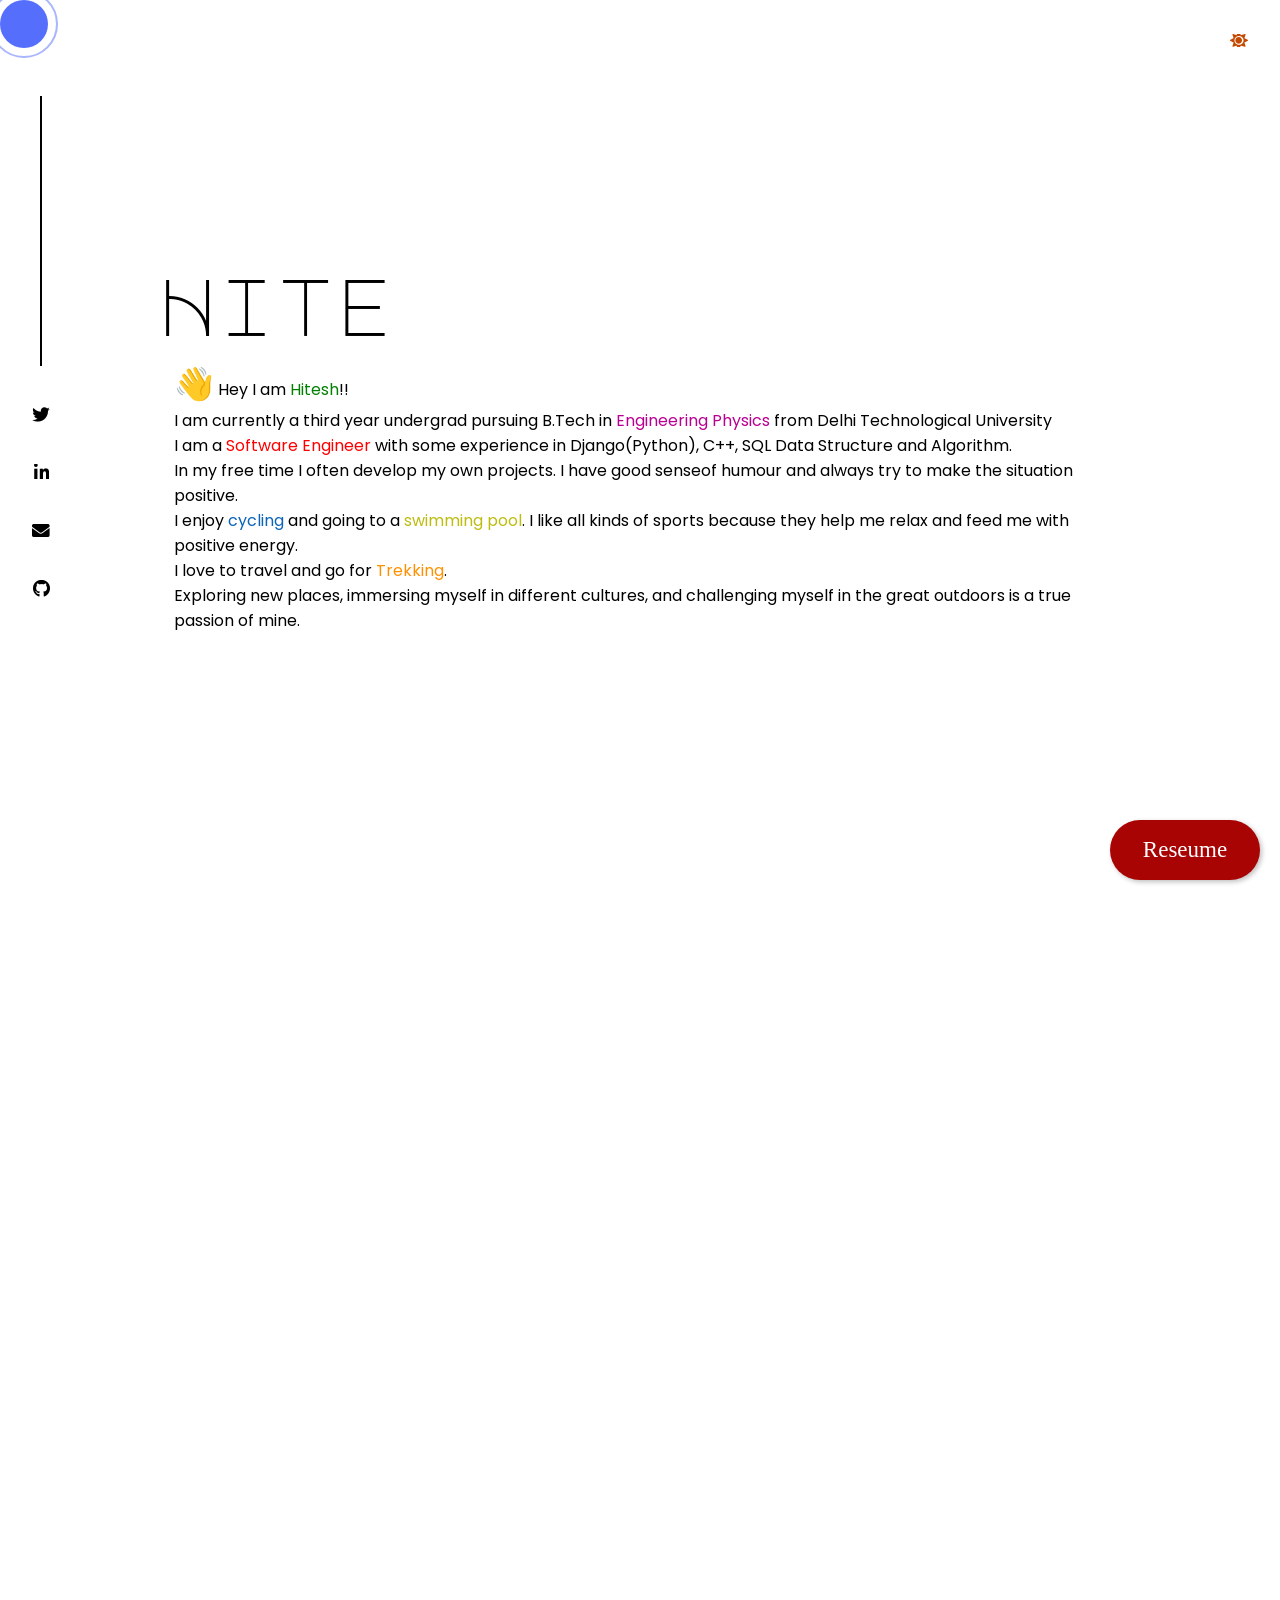
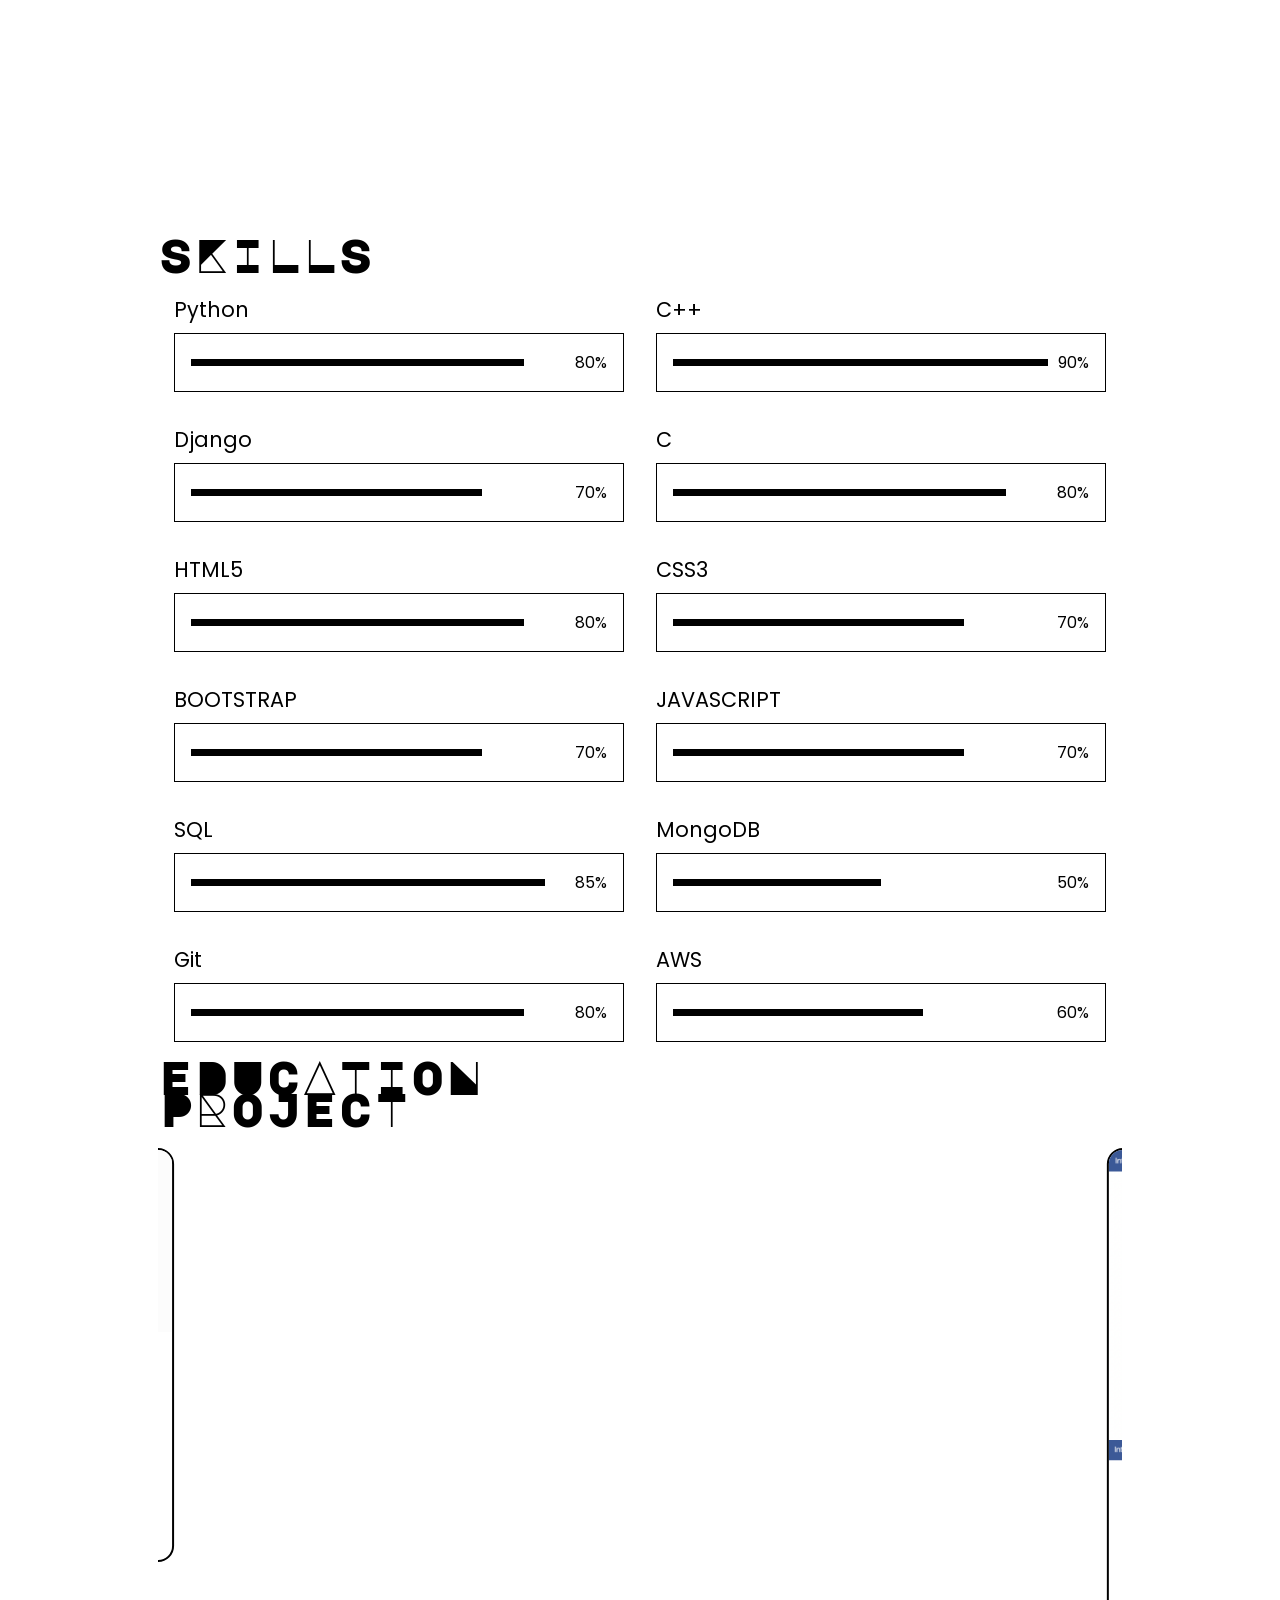
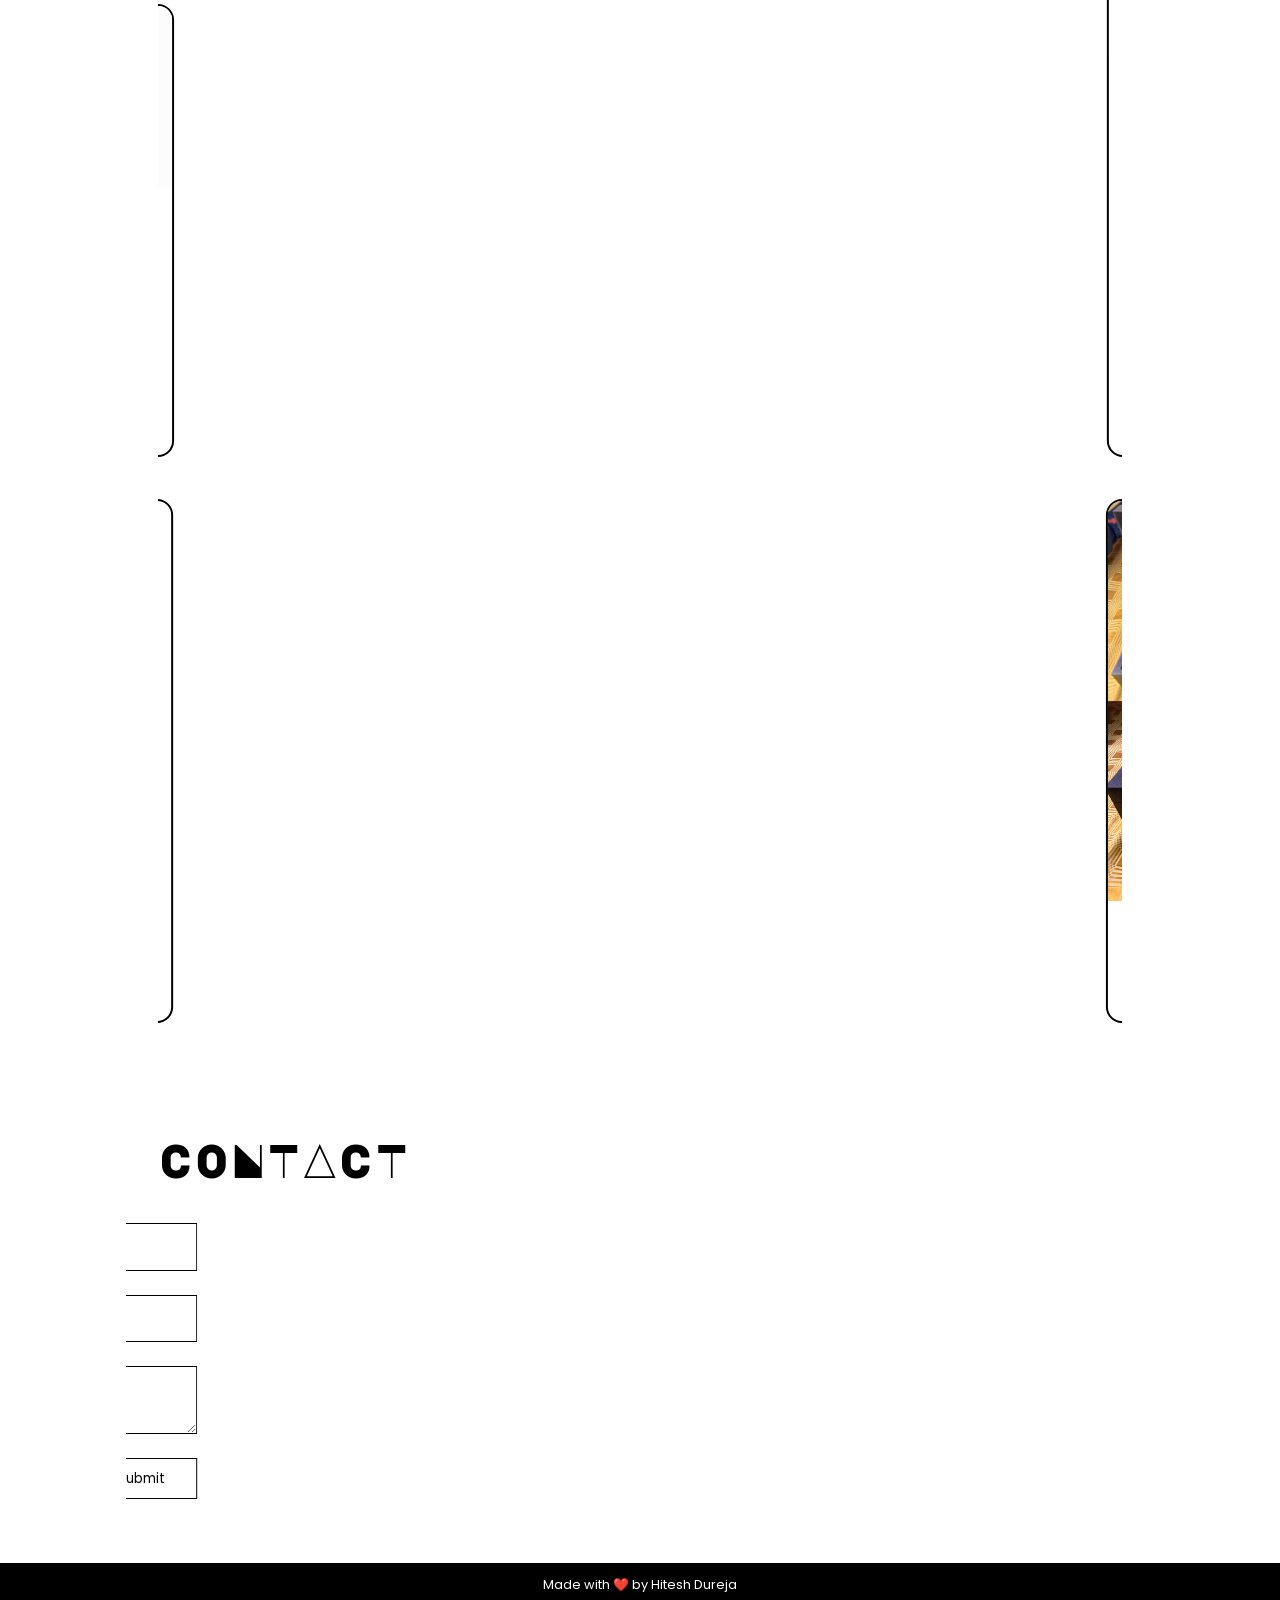
==== index.html @ c8a58218 "my portfolio website" ====
<!DOCTYPE html>
<html lang="en">
<head>
    <meta charset="UTF-8">
    <meta http-equiv="X-UA-Compatible" content="IE=edge">
    <base target="_blank">
    <meta name="viewport" content="width=device-width, initial-scale=1.0">
    <script src="https://ajax.googleapis.com/ajax/libs/jquery/3.5.1/jquery.min.js"></script>
    <link href="style.css" rel="stylesheet" type="text/css">
    <link href="https://fonts.googleapis.com/icon?family=Material+Icons" rel="stylesheet">
    <link rel="stylesheet" href="https://use.fontawesome.com/releases/v5.15.4/css/all.css" integrity="sha384-DyZ88mC6Up2uqS4h/KRgHuoeGwBcD4Ng9SiP4dIRy0EXTlnuz47vAwmeGwVChigm" crossorigin="anonymous">
    <link rel="stylesheet" href="https://unpkg.com/aos@next/dist/aos.css" />
    <title>Hitesh Dureja | Portfolio</title>
</head>
<body>
    <div class="cursor"></div>
    <div id="container">
        <nav>
            <button id="day-night">
                <i class="fas fa-sun fa-spin fa-lg"></i>
            </button>
        </nav>
        <a class="floating-btn" href="./Hitesh Dureja Resume.pdf" download="">Reseume</a>
        <div id="contact-left">
            <div id="contact-line"></div>
            <div id="contact-left-links">
                <a href="https://twitter.com/hiteshdureja03"><i class="fab fa-twitter"></i></a>
                <a href="https://www.linkedin.com/in/hitesh-dureja-78627a202/"><i class="fab fa-linkedin-in"></i></a>
                <a href="mailto:hiteshdureja03@gmail.com"><i class="fas fa-envelope"></i></a>
                <a href="https://github.com/hiteshdureja"><i class="fab fa-github"></i></a>
            </div>
        </div>

        <main>
            <div id="about" class="block">
                <div class="heading" id="heading--main"></div>
                <!-- <button width=100 height=40>Download CV</button> -->
                <p>                    
                    <span style="font-size: 2rem;">👋</span> Hey I am <span style="color: green;">Hitesh</span>!!
                    <br>I am currently a third year undergrad pursuing B.Tech in <span style="color: rgb(185, 1, 145);">Engineering Physics</span> from Delhi Technological University
                    <br>I am a <span style="color: red;">Software Engineer</span> with some experience in Django(Python), C++, SQL Data Structure and Algorithm.
                    <br>In my free time I often develop my own projects. I have good senseof humour and always try to make the situation positive. 
                    <br>I enjoy <span style="color: rgb(10, 100, 184);">cycling</span> and going to a <span style="color: rgb(190, 188, 17);">swimming pool</span>. I like all kinds of sports because they help me relax and feed me with positive energy.
                    <br>I love to travel and go for <span style="color: rgb(255, 145, 0);">Trekking</span>. 
                    <br>Exploring new places, immersing myself in different cultures, and challenging myself in the great outdoors is a true passion of mine.
                </p>
                <br>
            </div>
            <div id="skills" class="block" data-aos="slide-up" data-aos-duration="1200" data-aos-easing="ease-in-out-back">
                <div class="heading" id="skill--heading">SKILLS</div>
                <div class="skill-blocks-all">
                    <div class="skill-block"  >
                        <span class="skill-block-heading">Python</span>
                        <div class="skill-line">
                            <div id="skill-line-python"></div>
                            <span>80%</span>
                        </div>
                    </div>
                    <div class="skill-block"  >
                        <span class="skill-block-heading">C++</span>
                        <div class="skill-line">
                            <div id="skill-line-cpp"></div>
                            <span>90%</span>
                        </div>
                    </div>
                    <div class="skill-block"  >
                        <span class="skill-block-heading">Django</span>
                        <div class="skill-line">
                            <div id="skill-line-django"></div>
                            <span>70%</span>
                        </div>
                    </div>
                    <div class="skill-block"  >
                        <span class="skill-block-heading">C</span>
                        <div class="skill-line">
                            <div id="skill-line-c"></div>
                            <span>80%</span>
                        </div>
                    </div>
                    <div class="skill-block"  >
                        <span class="skill-block-heading">HTML5</span>
                        <div class="skill-line">
                            <div id="skill-line-html5"></div>
                            <span>80%</span>
                        </div>
                    </div>
                    <div class="skill-block"  >
                        <span class="skill-block-heading">CSS3</span>
                        <div class="skill-line">
                            <div id="skill-line-css3"></div>
                            <span>70%</span>
                        </div>
                    </div>
                    
                    <div class="skill-block"  >
                        <span class="skill-block-heading">BOOTSTRAP</span>
                        <div class="skill-line">
                            <div id="skill-line-bootstrap"></div>
                            <span>70%</span>
                        </div>
                    </div>
                    <div class="skill-block"  >
                        <span class="skill-block-heading">JAVASCRIPT</span>
                        <div class="skill-line">
                            <div id="skill-line-javascript"></div>
                            <span>70%</span>
                        </div>
                    </div>
                    
                    
                    
                    
                    
                    <div class="skill-block"  >
                        <span class="skill-block-heading">SQL</span>
                        <div class="skill-line">
                            <div id="skill-line-mysql"></div>
                            <span>85%</span>
                        </div>
                    </div>
                    <div class="skill-block"  >
                        <span class="skill-block-heading">MongoDB</span>
                        <div class="skill-line">
                            <div id="skill-line-mongo"></div>
                            <span>50%</span>
                        </div>
                    </div>
                    <div class="skill-block"  >
                        <span class="skill-block-heading">Git</span>
                        <div class="skill-line">
                            <div id="skill-line-git"></div>
                            <span>80%</span>
                        </div>
                    </div>
                    <div class="skill-block"  >
                        <span class="skill-block-heading">AWS</span>
                        <div class="skill-line">
                            <div id="skill-line-matlab"></div>
                            <span>60%</span>
                        </div>
                    </div>
                </div>
            </div>

            <div id="edu" class="block" data-aos="slide-up" data-aos-duration="1000" data-aos-easing="ease-in-out-back">
                <div class="heading">EDUCATION</div>
                <div class="edu-block-main">
                    <div class="edu-block-sub">
                        <div class="edu-block" data-aos="flip-down">
                            <span class="edu-block-heading">B.TECH | Engineering Physics </span>
                            <p>
                                Delhi Technological University,<br>New Delhi<br>
                                2020 - 2024 | CGPA : 8.71
                            </p>
                        </div>
                        <div class="edu-block" data-aos="flip-down">
                            <span class="edu-block-heading">CBSE | Class XII</span>
                            <p>
                                Manav Sthali School<br>New Delhi<br>
                                2020 | 91 %
                            </p>
                        </div>
                        <div class="edu-block" data-aos="flip-down">
                            <span class="edu-block-heading">CBSE | Class X</span>
                            <p>
                                Manav Sthali School<br>New Delhi<br>
                                2018 | 90.02 %
                            </p>
                        </div>
                    </div>
                </div>
            </div>

            <div id="project" class="block" >
                <div class="heading">PROJECT</div>
                <div id="project-all">
                    <div class="project-block project-block1" data-aos="slide-left" data-aos-easing="ease-in-out">
                        <img src="images/interactify.jpg" alt="interactify-page">
                        <img src="images/interactify-chat.jpg" alt="interactify-chat">
                        <br>
                        <br>
                        <div class="project-block-cont">
                            <span class="project-block-heading">Interactify</span>
                            <div class="project-block-links-source">
                                <a class="project-block-source" href="https://github.com/hiteshdureja/interactify"><b>Code</b></a>
                                <a class="project-block-link" href="http://hiteshdureja.me/"><b>Visit Website</b></a>
                            </div>
                            <br><br>
                            <div class="used-lang">
                                <span class="label">Python(Django)</span>
                                <span class="label">MYSQL</span>
                                <span class="label">JAVASCRIPT</span>
                                <span class="label">AWS</span>
                            </div>
                        </div>
                    </div>

                    <div class="project-block project-block3" data-aos="slide-right" data-aos-easing="ease-in-out">
                        <img src="images/random-quote-generator.png" alt="random-quote-generator">
                        <div class="project-block-cont">
                            <span class="project-block-heading">Dash Tech</span>
                            <div class="project-block-links-source">
                                <a class="project-block-source" href="https://github.com/hiteshdureja/Dash-Tech"><b>Code</b></a>
                                <a class="project-block-link" href="http://hiteshdureja.me/"><b>Visit Website</b></a>
                                
                            </div>
                            <br>
                            <div class="used-lang">
                                <span class="label">Python(Django)</span>
                                <span class="label">HTML</span>
                                <span class="label">CSS</span>
                            </div>
                        </div>
                    </div>

                    <div class="project-block project-block4" data-aos="slide-right" data-aos-easing="ease-in-out">
                        <img src="images/tic-tac-toe.png" alt="tic-tac-toe">
                        <div class="project-block-cont">
                            <span class="project-block-heading">Airline Reservation System</span>
                            <div class="project-block-links-source">
                                <a class="project-block-source" href="https://github.com/hiteshdureja/Airline-Reservation-System"><b>Code</b></a>
                            </div>
                            <div class="used-lang">
                                <span class="label">C++</span>
                                <span class="label">Data Structures</span>
                                <span class="label">Object‐Oriented Programming</span>
                                <span class="label">File Handling</span>
                            </div>
                        </div>
                    </div>
                    
                    <div class="project-block project-block5" data-aos="slide-left" data-aos-easing="ease-in-out">
                        <img src="images/uv1.jpg" alt="3-column-preview-card-component-main" height="200">
                        <img src="images/uv2.jpg" alt="3-column-preview-card-component-main" height="200">
                        <div class="project-block-cont">
                            <span class="project-block-heading">UV Light Sanitizer Box</span>
                            <div class="project-block-links-source">
                                <strong>Hardware Project</strong>
                            </div>
                        </div>
                    </div>


                    <div class="project-block project-block7" data-aos="slide-right" data-aos-easing="ease-in-out">
                        <img src="images/kartavya.jpg" alt="weconnected">
                        <div class="project-block-cont">
                            <span class="project-block-heading">Kartavya</span>
                            <div class="project-block-links-source">
                                <a class="project-block-source" href="https://github.com/hiteshdureja/KARTAVYA-WEBSITE">source code</a>
                            <a class="project-block-link" href="https://hiteshdureja.github.io/KARTAVYA-WEBSITE/">live site</a>
                            </div>
                            <div class="used-lang">
                                <span class="label">HTML5</span>
                                <span class="label">SCSS</span>
                                <span class="label">JAVASCRIPT</span>
                                <span class="label">PHP</span>
                                <span class="label">MYSQL</span>
                            </div>
                        </div>
                    </div>

                </div>
            </div>

            <div class="block" id="contact" >
                <div class="heading">CONTACT</div>
                <form  action=""  method="POST" name="submit-to-google-sheet" id="contact-block" data-aos="slide-right" data-aos-duration="1000" data-aos-easing="ease-in-out-back">
                    <div class="contact-input">
                        <label for="name">Name</label>
                        <input type="text" name="Name">
                    </div>
                    <div class="contact-input">
                        <label for="email">Email</label>
                        <input type="email" name="Email">
                    </div>
                    <div class="contact-input">
                        <label for="message">Message</label>
                        <textarea name="Message"></textarea>
                    </div>
                    <button  type="submit">Submit</button>
                </form>
                <span id="msg"></span>
            </div>

        </main>
    </div>
    <div id="contact-links">
        <a href="https://twitter.com/hiteshdureja03"><i class="fab fa-twitter"></i></a>
        <a href="https://www.linkedin.com/in/hitesh-dureja-78627a202/"><i class="fab fa-linkedin-in"></i></a>
        <a href="mailto:hiteshdureja03@gmail.com"><i class="fas fa-envelope"></i></a>
        <a href="https://github.com/priya180975"><i class="fab fa-github"></i></a>
    </div>
    <footer>
        Made with ❤️ by Hitesh Dureja
    </footer>
    <script src="script.js"></script>
    <script src="https://unpkg.com/aos@next/dist/aos.js"></script>
    <script>
      AOS.init();
    </script>
    <script>
        const scriptURL = 'https://script.google.com/macros/s/AKfycbzWX-wYDvpwuBh-3UHULJErBfW39AUdaifg7KdhKnx7AcqxDbkvPvmuKhBvQ8Vvukdcsg/exec'
        const form = document.forms['submit-to-google-sheet']
        const msg = document.getElementById("msg")
      
        form.addEventListener('submit', e => {
          e.preventDefault()
          fetch(scriptURL, { method: 'POST', body: new FormData(form)})
            .then(response => {
                msg.innerHTML =  "Message Sent Successfully!"
                setTimeout(function(){
                    msg.innerHTML = ""
                },5000)
                form.reset()
            })
            .catch(error => console.error('Error!', error.message))
        })
      </script>
</body>
</html>
---- style.css ----
@import url("https://fonts.googleapis.com/css2?family=Major+Mono+Display&family=Share+Tech+Mono&display=swap");
@import url("https://fonts.googleapis.com/css2?family=Poppins&display=swap");
* {
  font-family: 'Poppins', sans-serif;
  padding: 0;
  margin: 0;
  -webkit-box-sizing: border-box;
          box-sizing: border-box;
  overflow-x: hidden;
}


body {
  cursor: none;
}

body button, body a {
  cursor: none;
  outline: none;
}

body a {
  color: #000;
}

body #contact-left #contact-line {
  background: #000;
}

body main #skills .skill-line {
  border: 1px solid #000;
}

body main #skills .skill-line div {
  background: #000;
}

body main #edu .edu-block {
  border-left: 0.3rem solid #000;
}

body main #project .project-block {
  border: 2px solid #000;
}

body main #project .project-block .project-block-cont {
  color: #000;
}

body main #contact input, body main #contact textarea {
  border: 1px solid #000;
}

body main #contact button {
  color: #000;
  border: 1px solid #000;
  background: none;
}

body main #contact button:hover {
  background: #000;
  color: #fff;
}

body footer {
  background: #000;
  color: #fff;
}

.dark {
  background: #000;
}

.dark a {
  color: #fff;
}

.dark button {
  color: #fff;
}

.dark nav {
  color: #fff;
}

.dark nav #day-night {
  color: #7474e9;
}

.dark #contact-left #contact-line {
  background: #fff;
}

.dark main {
  color: #fff;
}

.dark main #skills .skill-line {
  border: 1px solid #fff;
}

.dark main #skills .skill-line div {
  background: #fff;
}

.dark main #edu .edu-block {
  border-left: 0.3rem solid #fff;
}

.dark main #project .project-block {
  border: 2px solid #fff;
}

.dark main #project .project-block .project-block-cont {
  color: #fff;
}

.dark main #contact input, .dark main #contact textarea {
  border: 1px solid #fff;
  color: #fff;
}

.dark main #contact button {
  color: #fff;
  border: 1px solid #fff;
}

.dark main #contact button:hover {
  background: #fff;
  color: #000;
}

.dark footer {
  color: #fff;
}

.cursor {
  overflow-x: visible;
  background: #556efc;
  padding: 1.5rem;
  position: absolute;
  border-radius: 50%;
  -webkit-transition-duration: 10ms;
          transition-duration: 10ms;
  -webkit-transition-timing-function: ease-out;
          transition-timing-function: ease-out;
  -webkit-animation: cursorAnimation .5s infinite alternate;
          animation: cursorAnimation .5s infinite alternate;
}

.red {
  background: #b82424be;
}

.red::after {
  border: 2px solid #ce2727 !important;
}

.cursor::after {
  content: "";
  padding: 2rem;
  border: 2px solid #556efc;
  position: absolute;
  border-radius: 50%;
  opacity: .5;
  top: -10px;
  left: -10px;
  -webkit-animation: cursorAnimation2 .5s infinite alternate;
          animation: cursorAnimation2 .5s infinite alternate;
}

#container {
  padding: 1rem;
}

nav {
  padding: 1rem;
  text-align: right;
  position: relative;
  display: -webkit-box;
  display: -ms-flexbox;
  display: flex;
  -webkit-box-pack: end;
      -ms-flex-pack: end;
          justify-content: flex-end;
}

nav a {
  text-decoration: none;
  margin-right: 1.5rem;
}

nav #day-night {
  background: none;
  border: none;
  color: #c44800;
  position: fixed;
}
#msg {
  color: #238b04;
  margin-top: -40px;
  margin-left: 700px;
  align-items: center;
  display: block;
}

#contact-left {
  position: fixed;
  padding: 1rem;
  margin-top: 2rem;
  text-align: center;
}

#contact-left #contact-left-links {
  margin-top: 2rem;
  display: -webkit-box;
  display: -ms-flexbox;
  display: flex;
  -webkit-box-orient: vertical;
  -webkit-box-direction: normal;
      -ms-flex-direction: column;
          flex-direction: column;
}

#contact-left #contact-line {
  height: 30vh;
  padding: 1px;
  display: inline-block;
}

#contact-left a {
  margin-bottom: 2rem;
  font-size: 1.1rem;
}

main {
  position: relative;
  padding: 1rem;
  width: 85%;
  margin: 0 auto;
}

main .block {
  padding: 2rem;
  margin-bottom: 2rem;
}

main .block .heading {
  font-family: 'Major Mono Display', monospace;
  font-size: 3rem;
  width: 35%;
}

main .block p {
  padding: 1rem;
}

main #about {
  position: relative;
  display: -webkit-box;
  display: -ms-flexbox;
  display: flex;
  -webkit-box-orient: vertical;
  -webkit-box-direction: normal;
      -ms-flex-direction: column;
          flex-direction: column;
  -webkit-box-pack: center;
      -ms-flex-pack: center;
          justify-content: center;
  height: 90vh;
}

main #about #heading--main {
  font-size: 5rem;
}

main #skills .skill-blocks-all {
  display: -ms-grid;
  display: grid;
  -ms-grid-columns: 1fr 1fr;
      grid-template-columns: 1fr 1fr;
}

main #skills .skill-block {
  margin-top: 0rem;
  padding: 1rem;
}

main #skills .skill-block .skill-block-heading {
  font-size: 1.3rem;
}

main #skills .skill-block .skill-line {
  margin-top: 0.5rem;
  display: -webkit-box;
  display: -ms-flexbox;
  display: flex;
  -webkit-box-align: center;
      -ms-flex-align: center;
          align-items: center;
  -webkit-box-pack: justify;
      -ms-flex-pack: justify;
          justify-content: space-between;
  padding: 1rem;
}

main #skills .skill-block .skill-line div {
  padding: 0.2rem;
}

main #skills .skill-block .skill-line #skill-line-html5 {
  width: 80%;
}

main #skills .skill-block .skill-line #skill-line-css3 {
  width: 70%;
}

main #skills .skill-block .skill-line #skill-line-cpp {
  width: 90%;
}

main #skills .skill-block .skill-line #skill-line-bootstrap {
  width: 70%;
}

main #skills .skill-block .skill-line #skill-line-javascript {
  width: 70%;
}

main #skills .skill-block .skill-line #skill-line-django {
  width: 70%;
}

main #skills .skill-block .skill-line #skill-line-python {
  width: 80%;
}

main #skills .skill-block .skill-line #skill-line-c {
  width: 80%;
}


main #skills .skill-block .skill-line #skill-line-mysql {
  width: 85%;
}

main #skills .skill-block .skill-line #skill-line-mongo {
  width: 50%;
}

main #skills .skill-block .skill-line #skill-line-matlab {
  width: 60%;
}

main #skills .skill-block .skill-line #skill-line-git {
  width: 80%;
}



main #edu .edu-block-main {
  margin-top: 1rem;
  padding: 1rem;
  padding-left: 6rem;
}

main #edu .edu-block-main .edu-block-sub {
  display: -webkit-box;
  display: -ms-flexbox;
  display: flex;
  -webkit-box-orient: vertical;
  -webkit-box-direction: normal;
      -ms-flex-direction: column;
          flex-direction: column;
}

main #edu .edu-block-main .edu-block-sub .edu-block {
  margin-bottom: 2rem;
  padding: 1rem;
}

main #edu .edu-block-main .edu-block-sub .edu-block .edu-block-heading {
  font-size: 1.6rem;
}

main #project-all::-webkit-scrollbar {
  width: 0em;
}

main #project {
  position: relative;
}

main #project #project-all {
  display: -ms-grid;
  display: grid;
  -ms-grid-columns: 1fr 1fr 1fr;
      grid-template-columns: 1fr 1fr 1fr;
  grid-column-gap: 10px;
  grid-row-gap: 10px;
}

main #project #project-all .project-block {
  border-radius: 1rem;
  display: -webkit-box;
  display: -ms-flexbox;
  display: flex;
  -webkit-box-orient: vertical;
  -webkit-box-direction: normal;
      -ms-flex-direction: column;
          flex-direction: column;
  margin: 1rem;
}

main #project #project-all .project-block img {
  width: 100%;
  z-index: -1;
}

main #project #project-all .project-block .project-block-cont {
  padding: 1rem;
  display: -webkit-box;
  display: -ms-flexbox;
  display: flex;
  -webkit-box-orient: vertical;
  -webkit-box-direction: normal;
      -ms-flex-direction: column;
          flex-direction: column;
}

main #project #project-all .project-block .project-block-cont .project-block-heading {
  font-size: 1.3rem;
}

main #project #project-all .project-block .project-block-cont span, main #project #project-all .project-block .project-block-cont p {
  font-size: 1.2rem;
}

main #project #project-all .project-block .project-block-cont .project-block-links-source {
  padding: 1rem;
}

main #project #project-all .project-block .project-block-cont .project-block-links-source a {
  display: block;
  text-decoration: none;
}

main #project #project-all .project-block .project-block-cont .used-lang {
  height: -webkit-max-content;
  height: -moz-max-content;
  height: max-content;
  overflow: visible;
}

main #project #project-all .project-block .project-block-cont .used-lang .label {
  padding: 0 0.3rem;
  border-radius: 1rem;
  background: rgba(166, 250, 243, 0.623);
}

main #project #project-all .project-block1 {
  -ms-grid-column: 2;
  -ms-grid-column-span: 2;
  grid-column: 2/4;
  -ms-grid-row: 1;
  -ms-grid-row-span: 2;
  grid-row: 1/3;
}

main #project #project-all .project-block2 {
  -ms-grid-column: 2;
  -ms-grid-column-span: 2;
  grid-column: 2/4;
  -ms-grid-row: 4;
  grid-row: 4;
}

main #project #project-all .project-block3 {
  -ms-grid-row: 1;
  grid-row: 1;
  -ms-grid-column: 1;
  grid-column: 1;
  height: -webkit-max-content;
  height: -moz-max-content;
  height: max-content;
}

main #project #project-all .project-block4 {
  -ms-grid-row: 2;
  grid-row: 2;
  -ms-grid-column: 1;
  grid-column: 1;
  height: -webkit-max-content;
  height: -moz-max-content;
  height: max-content;
}

main #project #project-all .project-block5 {
  -ms-grid-row: 3;
  grid-row: 3;
  -ms-grid-column: 3;
  grid-column: 3;
}

main #project #project-all .project-block6 {
  -ms-grid-column: 1;
  grid-column: 1;
  -ms-grid-row: 4;
  grid-row: 4;
  height: -webkit-max-content;
  height: -moz-max-content;
  height: max-content;
}

main #project #project-all .project-block7 {
  -ms-grid-row: 3;
  grid-row: 3;
  -ms-grid-column: 1;
  -ms-grid-column-span: 2;
  grid-column: 1/3;
}

main #contact #contact-block {
  padding: 0.5rem;
  margin-left: 3rem;
  margin-top: 2rem;
  text-align: right;
}

main #contact #contact-block .contact-input {
  margin-bottom: 1.5rem;
  display: -webkit-box;
  display: -ms-flexbox;
  display: flex;
  -webkit-box-pack: justify;
      -ms-flex-pack: justify;
          justify-content: space-between;
  -webkit-box-align: center;
      -ms-flex-align: center;
          align-items: center;
}

main #contact #contact-block label {
  font-size: 1rem;
  width: 15%;
  margin-right: 1rem;
}

main #contact #contact-block input, main #contact #contact-block textarea {
  width: 90%;
  outline: none;
  padding: 0.8rem;
  background: none;
}

main #contact #contact-block button {
  padding: 0.6rem 2rem;
}

footer {
  padding: 0.8rem;
  text-align: center;
  font-size: 0.8rem;
}

.animaaation {
  -webkit-animation-name: wipe-enter;
          animation-name: wipe-enter;
  -webkit-animation-duration: 1s;
          animation-duration: 1s;
  -webkit-animation-fill-mode: forwards;
          animation-fill-mode: forwards;
}
.floating-btn{
  width: 150px;
  height: 60px;
  background: rgb(168, 4, 4);
  display: flex  ;
  border-radius: 5cm;
  color: #fff;
  font-size: 23px;
  font-family: Fantasy;
  align-items: center;
  justify-content: center;
  text-decoration: none;
  box-shadow: 2px 2px 5px rgba(0, 0,0, 0.25);
  position: fixed;
  right: 20px;
  bottom: 20px;
  transition: 0.25s;
}
.floating-btn:active{
  background: #f500004f;

}
@-webkit-keyframes wipe-enter {
  0% {
    width: 0;
    -webkit-transition: all ease 0.8s;
    transition: all ease 0.8s;
  }
  50% {
    width: 50%;
  }
}

@keyframes wipe-enter {
  0% {
    width: 0;
    -webkit-transition: all ease 0.8s;
    transition: all ease 0.8s;
  }
  50% {
    width: 50%;
  }
}

@-webkit-keyframes cursorAnimation {
  0% {
    -webkit-transform: scale(1);
            transform: scale(1);
  }
  100% {
    -webkit-transform: scale(0.6);
            transform: scale(0.6);
  }
}

@keyframes cursorAnimation {
  0% {
    -webkit-transform: scale(1);
            transform: scale(1);
  }
  100% {
    -webkit-transform: scale(0.6);
            transform: scale(0.6);
  }
}

@-webkit-keyframes cursorAnimation2 {
  0% {
    -webkit-transform: scale(1);
            transform: scale(1);
  }
  100% {
    -webkit-transform: scale(0.4);
            transform: scale(0.4);
  }
}

@keyframes cursorAnimation2 {
  0% {
    -webkit-transform: scale(1);
            transform: scale(1);
  }
  100% {
    -webkit-transform: scale(0.4);
            transform: scale(0.4);
  }
}

#contact-links {
  display: none;
}

@media (max-width: 700px) {
  main {
    width: 100%;
  }
  main #about #heading--main {
    font-size: 4rem;
  }
  main .block .heading {
    width: 100%  !important;
    font-size: 2.2rem;
  }
  main .block {
    padding: 1rem 0rem 1rem 1rem;
  }
  main #skills .skill-blocks-all {
    -ms-grid-columns: 1fr;
        grid-template-columns: 1fr;
  }
  main #skills .skill-block .skill-block-heading {
    font-size: 1rem;
  }
  main #skills .skill-block .skill-line {
    padding: 0.4rem;
  }
  main #edu .edu-block-main {
    padding-left: 1rem;
  }
  main #edu .edu-block-main .edu-block-sub .edu-block .edu-block-heading {
    font-size: 1.3rem;
  }
  main #project #project-all {
    -ms-grid-columns: 1fr;
        grid-template-columns: 1fr;
  }
  main #project #project-all .project-block .project-block-cont span, main #project #project-all main #project #project-all .project-block .project-block-cont p {
    font-size: 1rem;
  }
  main #project #project-all .project-block1 {
    -ms-grid-column: 1;
    grid-column: 1;
    -ms-grid-row: 1;
    grid-row: 1;
  }
  main #project #project-all .project-block2 {
    -ms-grid-column: 1;
    grid-column: 1;
    -ms-grid-row: 2;
    grid-row: 2;
  }
  main #project #project-all .project-block3 {
    -ms-grid-column: 1;
    grid-column: 1;
    -ms-grid-row: 3;
    grid-row: 3;
  }
  main #project #project-all .project-block4 {
    -ms-grid-row: 4;
    grid-row: 4;
    -ms-grid-column: 1;
    grid-column: 1;
  }
  main #project #project-all .project-block5 {
    -ms-grid-row: 5;
    grid-row: 5;
    -ms-grid-column: 1;
    grid-column: 1;
  }
  main #project #project-all .project-block6 {
    -ms-grid-column: 1;
    grid-column: 1;
    -ms-grid-row: 6;
    grid-row: 6;
  }
  main #project #project-all .project-block7 {
    -ms-grid-row: 7;
    grid-row: 7;
    -ms-grid-column: 1;
    grid-column: 1;
  }
  main #contact #contact-block {
    margin-left: 1rem;
    text-align: unset;
  }
  main #contact #contact-block .contact-input {
    display: block;
  }
  main #contact #contact-block input, main #contact #contact-block textarea {
    width: 100%;
    padding: 0.6rem;
  }
  main #contact #contact-block button {
    padding: 0.4rem 1rem;
  }
  #contact-links {
    display: -webkit-box;
    display: -ms-flexbox;
    display: flex;
    -ms-flex-pack: distribute;
        justify-content: space-around;
    padding: 1rem;
    padding-bottom: none;
  }
  #contact-left {
    display: none;
  }
}

@media (max-width: 800px) {
  main .block .heading {
    width: 70%;
  }
}
/*# sourceMappingURL=style.css.map */
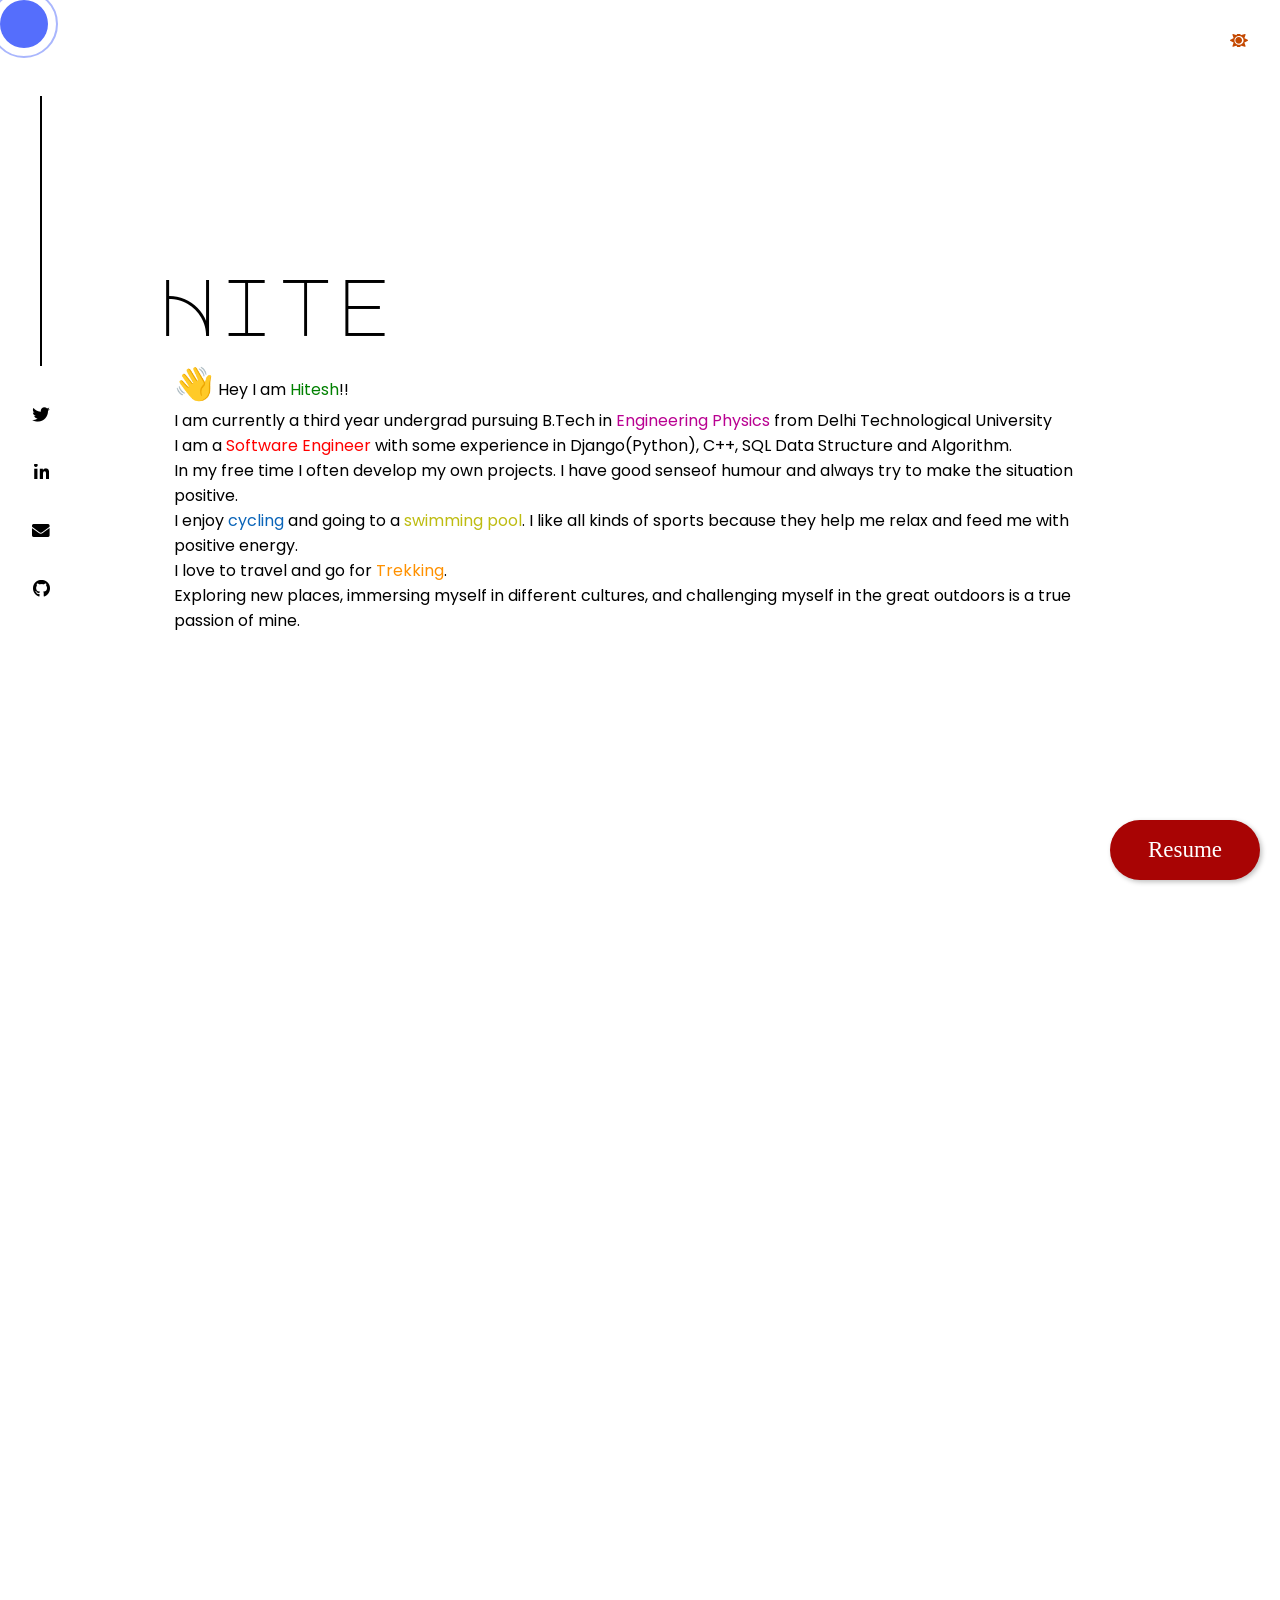
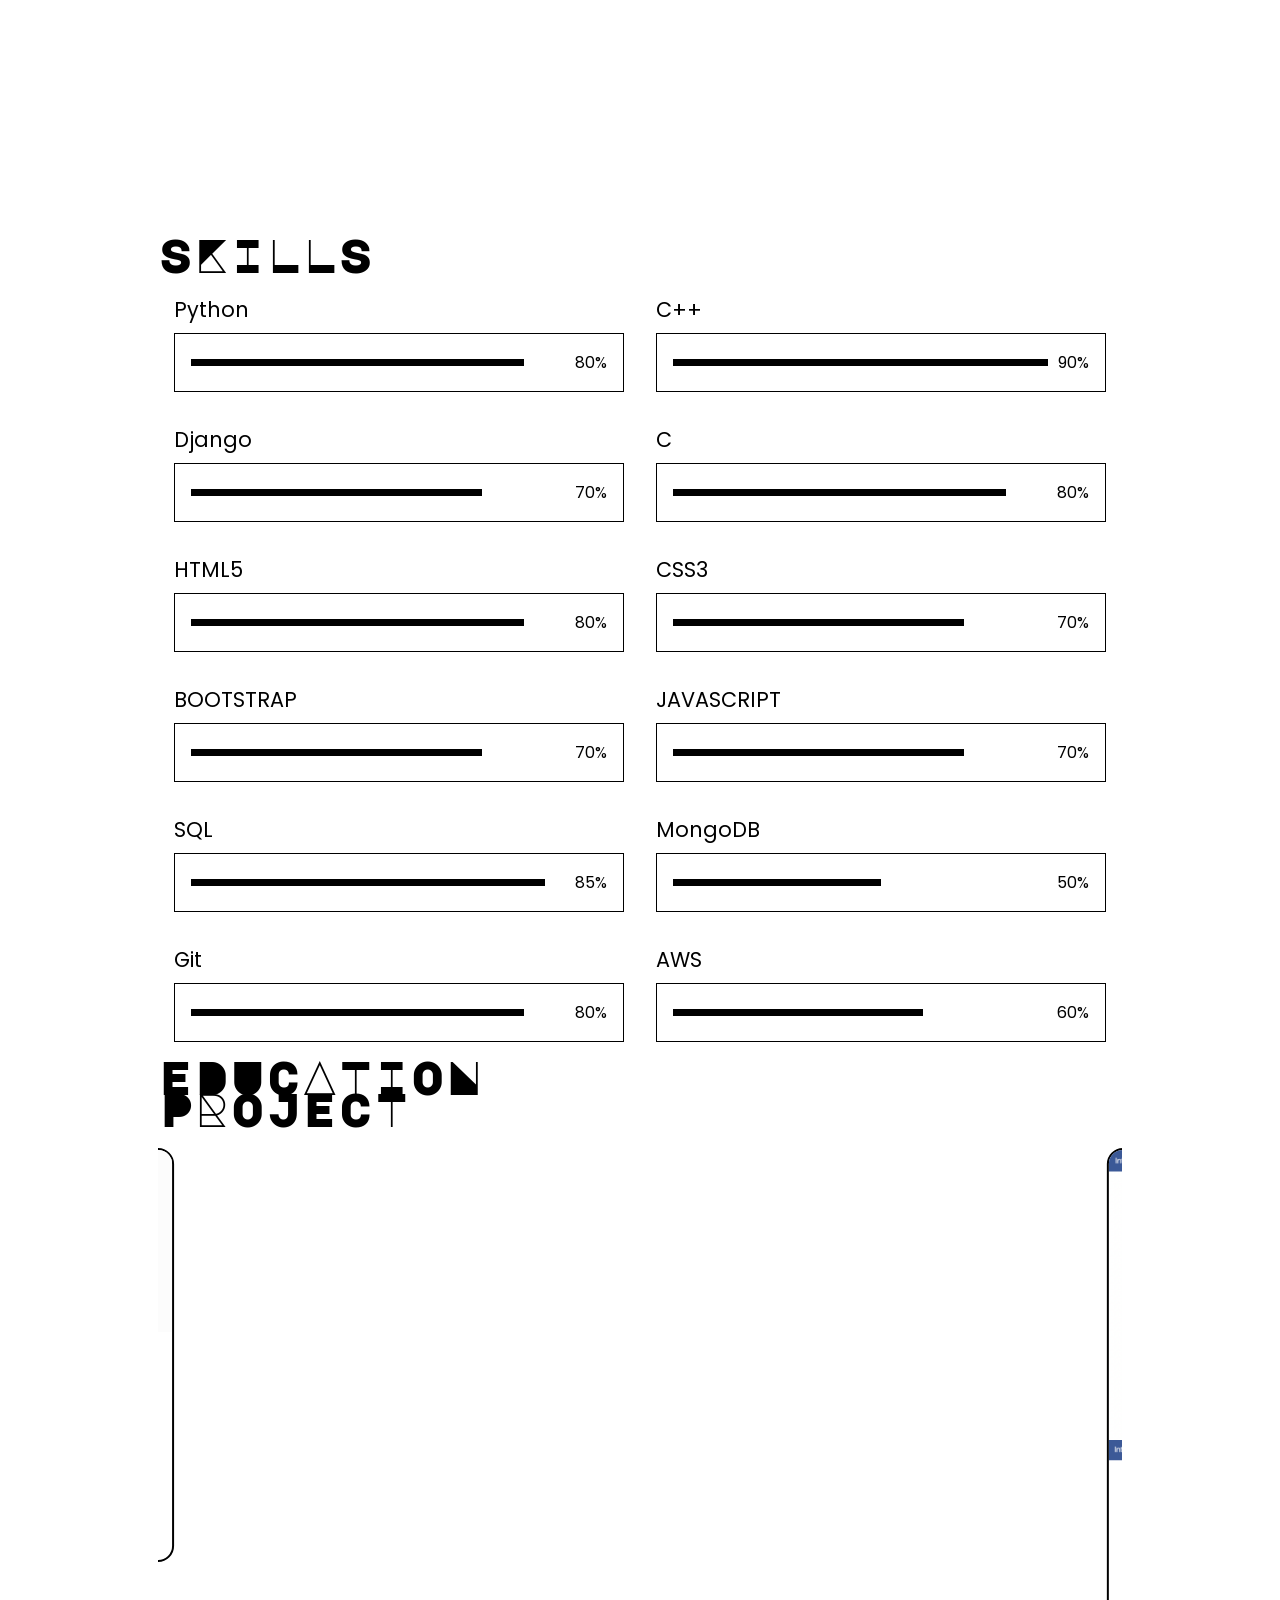
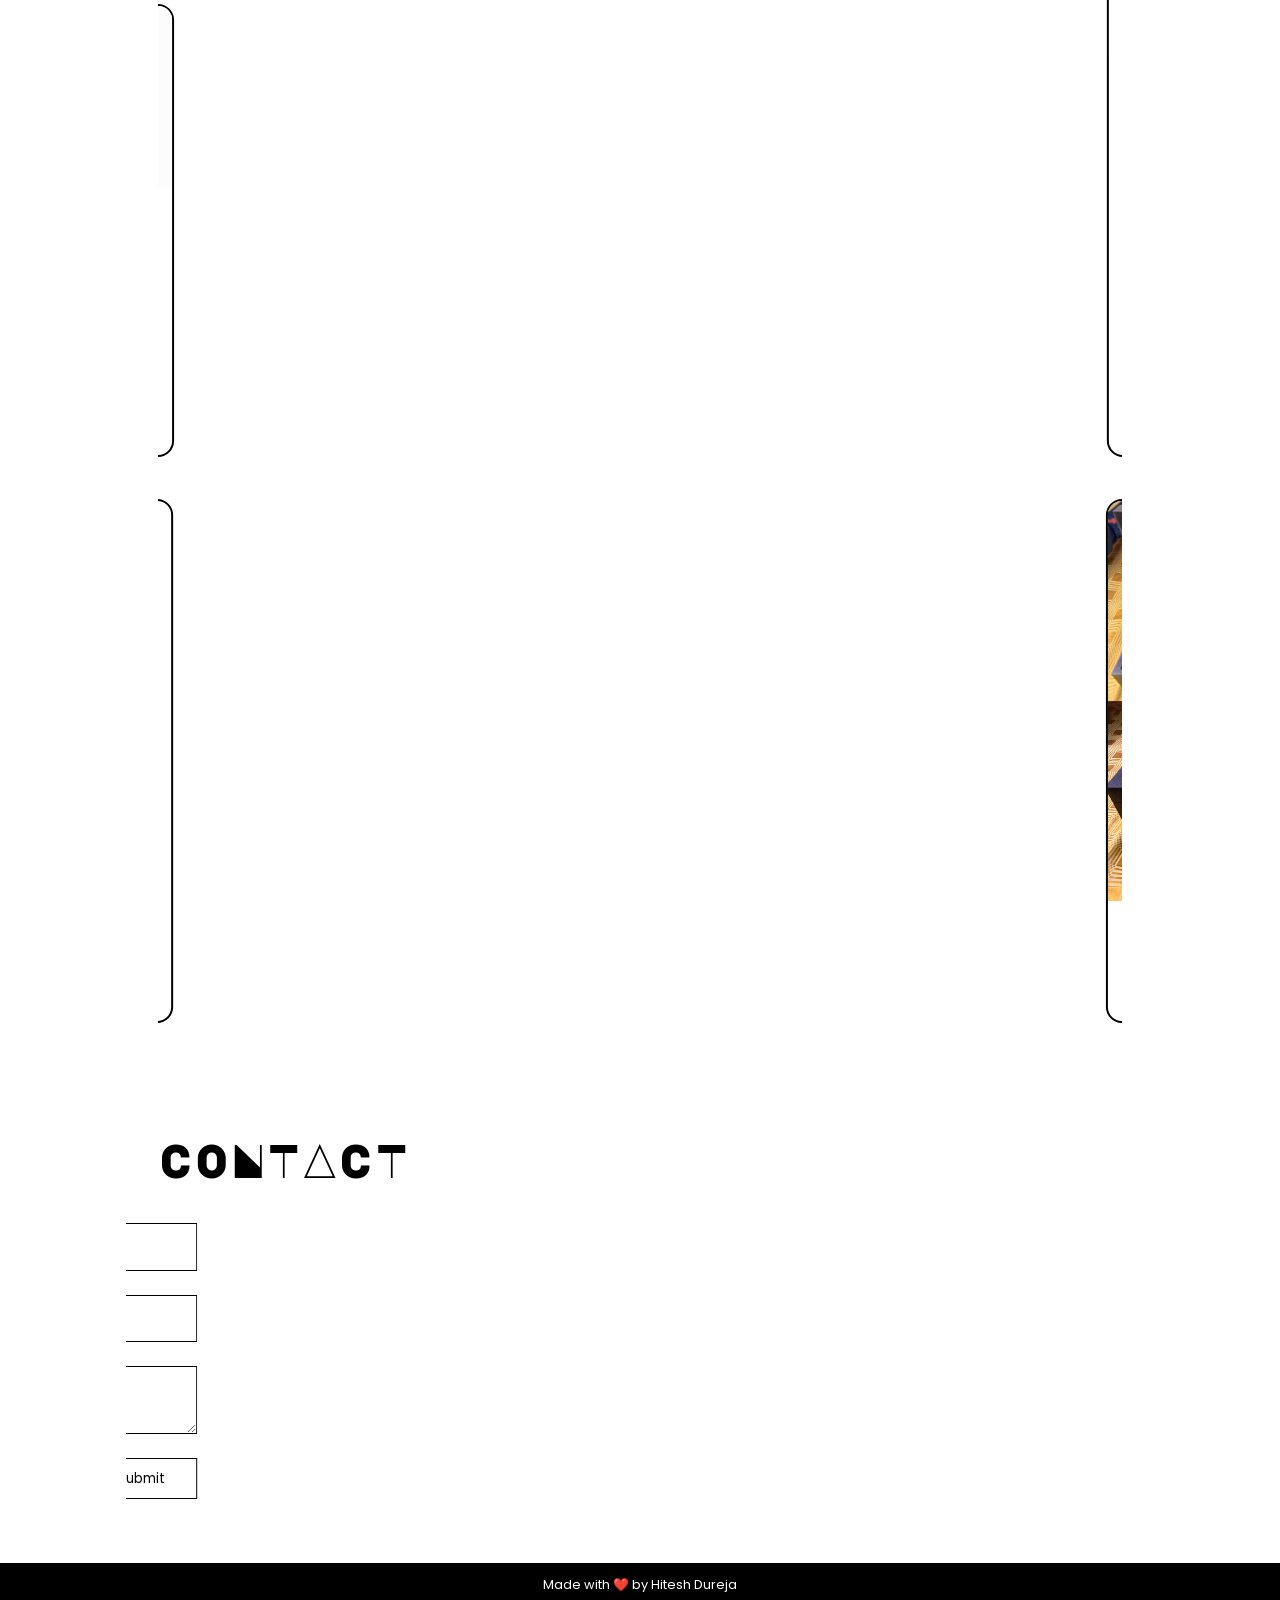
==== commit 767a3a32: "made minor changes in index.html" ====
--- a/index.html
+++ b/index.html
@@ -20,7 +20,7 @@
                 <i class="fas fa-sun fa-spin fa-lg"></i>
             </button>
         </nav>
-        <a class="floating-btn" href="./Hitesh Dureja Resume.pdf" download="">Reseume</a>
+        <a class="floating-btn" href="./resume/Hitesh Dureja Resume.pdf" download="">Resume</a>
         <div id="contact-left">
             <div id="contact-line"></div>
             <div id="contact-left-links">
@@ -201,7 +201,7 @@
                             <span class="project-block-heading">Dash Tech</span>
                             <div class="project-block-links-source">
                                 <a class="project-block-source" href="https://github.com/hiteshdureja/Dash-Tech"><b>Code</b></a>
-                                <a class="project-block-link" href="http://hiteshdureja.me/"><b>Visit Website</b></a>
+                                <a class="project-block-link" href="http://interactify.hiteshdureja.me/"><b>Visit Website</b></a>
                                 
                             </div>
                             <br>
--- a/style.css
+++ b/style.css
@@ -454,7 +454,7 @@
 }
 
 main #project #project-all .project-block .project-block-cont .used-lang .label {
-  padding: 0 0.3rem;
+  padding: 0 1.0rem;
   border-radius: 1rem;
   background: rgba(166, 250, 243, 0.623);
 }
